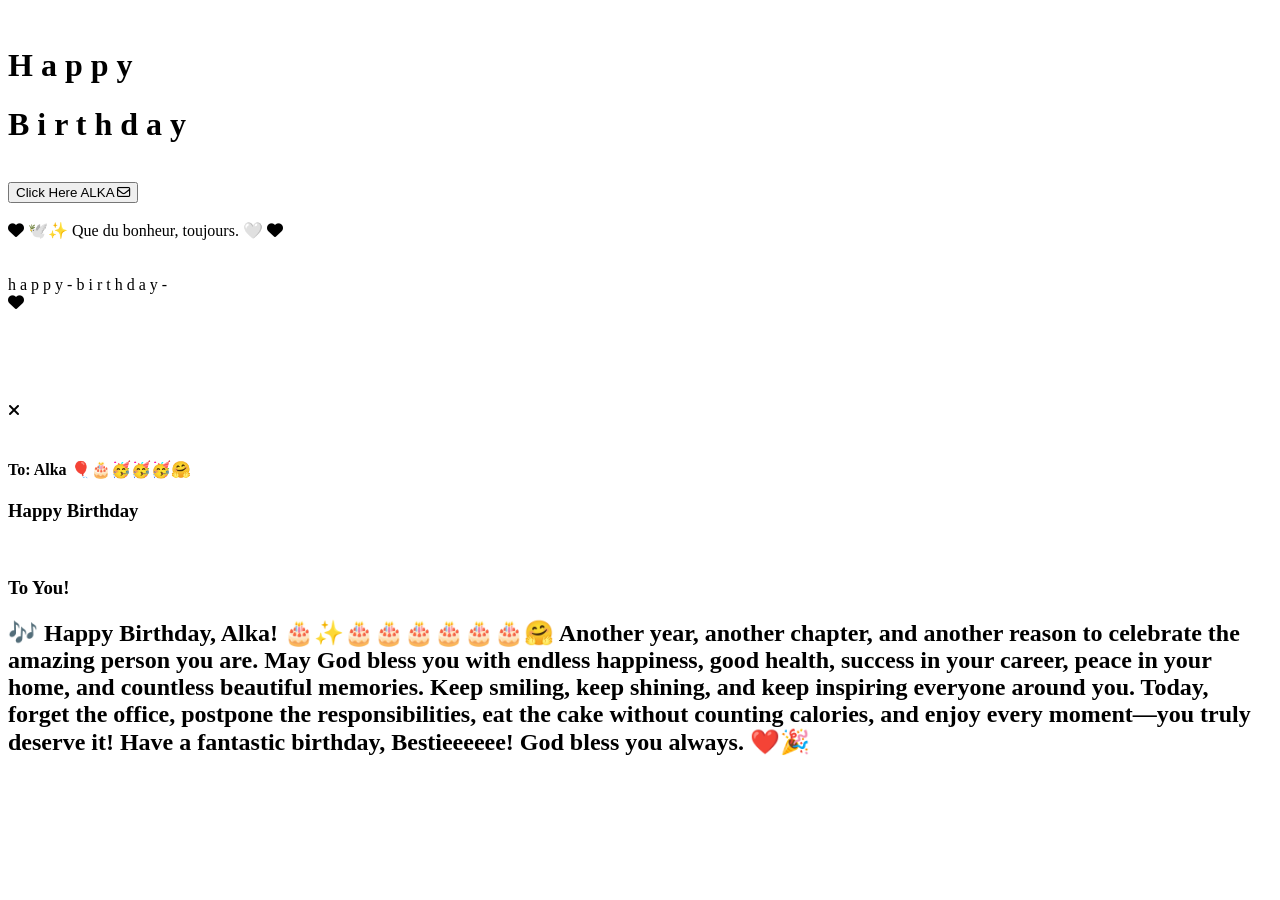
==== index.html @ fbda8dc5 "Add files via upload" ====
<!DOCTYPE html>
<html lang="en">

<head>
    <meta charset="UTF-8">
    <meta name="viewport" content="width=device-width, initial-scale=1.0">
    <meta name="title" content="Happy Birthday Website 2.0 | Aoudumber Bade">
    <meta name="github" content="https://github.com/Aoudumber-Bade">
    <title>Alka's Birthday</title>
    <link rel="stylesheet" href="style.css">
    <link rel="stylesheet" href="https://cdnjs.cloudflare.com/ajax/libs/font-awesome/6.5.1/css/all.min.css"
        integrity="sha512-DTOQO9RWCH3ppGqcWaEA1BIZOC6xxalwEsw9c2QQeAIftl+Vegovlnee1c9QX4TctnWMn13TZye+giMm8e2LwA=="
        crossorigin="anonymous" referrerpolicy="no-referrer" />
    <link
        href="https://fonts.googleapis.com/css2?family=Dancing+Script:wght@500;700&family=Poppins:wght@400;600&display=swap"
        rel="stylesheet">
    <script src="https://code.jquery.com/jquery-3.7.1.min.js"
        integrity="sha256-/JqT3SQfawRcv/BIHPThkBvs0OEvtFFmqPF/lYI/Cxo=" crossorigin="anonymous"></script>
</head>

<body>
    <div id="wrapper">
        <div class="flag__birthday">
            <img src="./images/1.png" alt="" width="350" class="flag__left">
            <img src="./images/1.png" alt="" width="350" class="flag__right">
        </div>
        <div class="content">
            <div class="left">
                <div class="title">
                    <h1 class="happy">
                        <span style="--t: 4s;">H</span>
                        <span style="--t: 4.2s;">a</span>
                        <span style="--t: 4.4s;">p</span>
                        <span style="--t: 4.6s;">p</span>
                        <span style="--t: 4.8s;">y</span>
                    </h1>
                    <h1 class="birthday">
                        <span style="--t: 5s;">B</span>
                        <span style="--t: 5.2s;">i</span>
                        <span style="--t: 5.4s;">r</span>
                        <span style="--t: 5.6s;">t</span>
                        <span style="--t: 5.8s;">h</span>
                        <span style="--t: 6s;">d</span>
                        <span style="--t: 6.2s;">a</span>
                        <span style="--t: 6.4s;">y</span>
                    </h1>
                    <div class="hat">
                        <img src="./images/hat.png" alt="" width="130">
                    </div>
                </div>
                <div class="date__of__birth">
                    <span></span>
                </div>
                <div class="btn">
                    <button id="btn__letter">
                        <div class="mail">
                            Click Here ALKA 
                            <i class="fa-regular fa-envelope"></i>
                        </div>
                    </button>

                </div>
            </div>
            <div class="right">
                <div class="box__account">
                    <div class="image">
                        <img src="./images/unnamed.png" alt="">
                    </div>
                    <div class="name">
                        <i class="fa-solid fa-heart"></i>
                        <span>🕊️✨ Que du bonheur, toujours. 🤍 </span>
                        <i class="fa-solid fa-heart"></i>
                    </div>
                    <div class="balloon_one">
                        <img width="100px" src="./images/balloon1.png" alt="">
                    </div>
                    <div class="balloon_two">
                        <img width="100px" src="./images/balloon2.png" alt="">
                    </div>
                </div>
                <div class="cricle">
                    <div class="text__cricle">
                        <span style="--i: 1;">h</span>
                        <span style="--i: 2;">a</span>
                        <span style="--i: 3;">p</span>
                        <span style="--i: 4;">p</span>
                        <span style="--i: 5;">y</span>
                        <span style="--i: 6;">-</span>
                        <span style="--i: 7;">b</span>
                        <span style="--i: 8;">i</span>
                        <span style="--i: 9;">r</span>
                        <span style="--i: 10;">t</span>
                        <span style="--i: 11;">h</span>
                        <span style="--i: 12;">d</span>
                        <span style="--i: 13;">a</span>
                        <span style="--i: 14;">y</span>
                        <span style="--i: 15;">-</span>
                    </div>
                    <i class="fa-solid fa-heart"></i>
                </div>
            </div>
        </div>
        <div class="decorate_star star1" style="--t: 15s;"></div>
        <div class="decorate_star star2" style="--t: 15.2s;"></div>
        <div class="decorate_star star3" style="--t: 15.4s;"></div>
        <div class="decorate_star star4" style="--t: 15.6s;"></div>
        <div class="decorate_star star5" style="--t: 15.8s;"></div>
        <div class="decorate_flower--one" style="--t: 15s;">
            <img width="20" src="./images/decorate_flower.png" alt="">
        </div>
        <div class="decorate_flower--two" style="--t: 15.3s;">
            <img width="20" src="./images/decorate_flower.png" alt="">
        </div>
        <div class="decorate_flower--three" style="--t: 15.6s;">
            <img width="20" src="./images/decorate_flower.png" alt="">
        </div>
        <div class="decorate_bottom">
            <img src="./images/decorate.png" alt="" width="100">
        </div>
        <div class="smiley__icon">
            <img src="./images/smiley_icon.png" alt="" width="100">
        </div>


        <div class="boxMail">
            <i class="fa-solid fa-xmark"></i>
            <div class="boxMail-container">
                <div class="card1">
                    <div class="userImg">
                        <img src="images/unnamed.png" alt="">
                    </div>
                    <h4 class="username">To: Alka 🎈🎂🥳🥳🥳🤗 <span class="underline"></span></h4>

                    <h3>Happy Birthday</h3>
                    <div class="imageCute">
                        <img src="cute1.png" alt="">
                    </div>
                </div>
                <div class="card2">
                    <div class="card2-content">
                        <h3>To You!</h3>
                        <h2>🎶 Happy Birthday, Alka! 🎂✨🎂🎂🎂🎂🎂🎂🤗
Another year, another chapter, and another reason to celebrate the amazing person you are.
May God bless you with endless happiness, good health, success in your career, peace in your home, 
and countless beautiful memories. Keep smiling, keep shining, and keep inspiring everyone around you.
Today, forget the office, postpone the responsibilities, eat the cake without counting calories, and 
enjoy every moment—you truly deserve it! Have a fantastic birthday, Bestieeeeee! God bless you always. ❤️🎉

                        </h2>

                        <div class="imageCute2">
                            <img src="cute2.png" alt="">
                        </div>
                    </div>
                </div>
            </div>
        </div>
    </div>
    
    <audio id="bgMusic" loop>
        <source src="music/background.mp3" type="audio/mpeg">
    </audio>

    <script>
    const bgMusic = document.getElementById("bgMusic");
    bgMusic.volume = 0.35;

    bgMusic.play().catch(() => {
        document.addEventListener("click", () => {
            bgMusic.play();
        }, { once: true });
    });
    </script>

</body>
</html>
</body>
<script>
    let datetxt = "🐣👼🏻5th May🧸🎀";
    let datatxtletter = "My love. You are a very special girl. I always silently thank you for coming into my life. Today, I wish you all the best, lots of health, and lots of joy. I always hope we will celebrate many more birthdays like this together. Happy birthday to you.💕";
    let titleLetter = "To you";
    let charArrDate = datetxt.split('');
    let charArrDateLetter = datatxtletter.split('');
    let charArrTitle = titleLetter.split('');
    let currentIndex = 0;
    let currentIndexLetter = 0;
    let currentIndexTitle = 0;
    let date__of__birth = document.querySelector(".date__of__birth span");
    let text__letter = document.querySelector(".text__letter p");
    setTimeout(function () {
        timeDatetxt = setInterval(function () {
            if (currentIndex < charArrDate.length) {
                date__of__birth.textContent += charArrDate[currentIndex];
                currentIndex++;
            }
            else {
                let i = document.createElement("i");
                i.className = "fa-solid fa-star"
                document.querySelector(".date__of__birth").prepend(i)
                document.querySelector(".date__of__birth").appendChild(i.cloneNode(true))
                clearInterval(timeDatetxt)
            }
        }, 100)
    }, 12000)

    var intervalContent;
    var intervalTitle;
    $("#btn__letter").on("click", function () {
        $(".box__letter").slideDown()
        setTimeout(function () {
            $(".letter__border").slideDown();
        }, 1000)
        setTimeout(function () {
            intervalTitle = setInterval(function () {
                if (currentIndexTitle < charArrTitle.length) {
                    document.querySelector(".title__letter").textContent += charArrTitle[currentIndexTitle];
                    let i = document.createElement("i");
                    i.className = "fa-solid fa-heart"
                    document.querySelector(".title__letter").appendChild(i)
                    currentIndexTitle++;
                }
                else {
                    clearInterval(intervalTitle)
                }
            }, 100)
        }, 2000)
        setTimeout(function () {
            document.querySelector("#heart__letter").classList.add("animationOp");
            document.querySelector(".love__img").classList.add("animationOp");
            document.querySelector("#mewmew").classList.add("animationOp");
        }, 2800)
        setTimeout(function () {
            document.querySelectorAll(".heart").forEach((item) => {
                item.classList.add("animation")
            })
        }, 3500)
        setTimeout(function () {
            intervalContent = setInterval(function () {
                if (currentIndexLetter < charArrDateLetter.length) {
                    text__letter.textContent += charArrDateLetter[currentIndexLetter];
                    currentIndexLetter++;
                }
                else {
                    clearInterval(intervalContent)
                }
            }, 50)
        }, 6000)
    })
    $(".close").on("click", function () {
        clearInterval(intervalContent)
        document.querySelector(".title__letter").textContent = "";
        text__letter.textContent = "";
        currentIndexLetter = 0
        currentIndexTitle = 0
        document.querySelector("#heart__letter").classList.remove("animationOp");
        document.querySelector(".love__img").classList.remove("animationOp");
        document.querySelector("#mewmew").classList.remove("animationOp");
        document.querySelectorAll(".heart").forEach((item) => {
            item.classList.remove("animation")
        })
        $(".box__letter").slideUp();
        $(".letter__border").slideUp();
    })



    let mailBox = document.querySelector('.mail')
    let boxmail = document.querySelector('.boxMail')
    var close = document.querySelector('.fa-xmark')
    mailBox.onclick = function () {
        mailBox.classList.toggle('active')
        boxmail.classList.add('active')
    }

    close.addEventListener('click', function () {
        boxmail.classList.remove('active')
    })
</script>

</html>
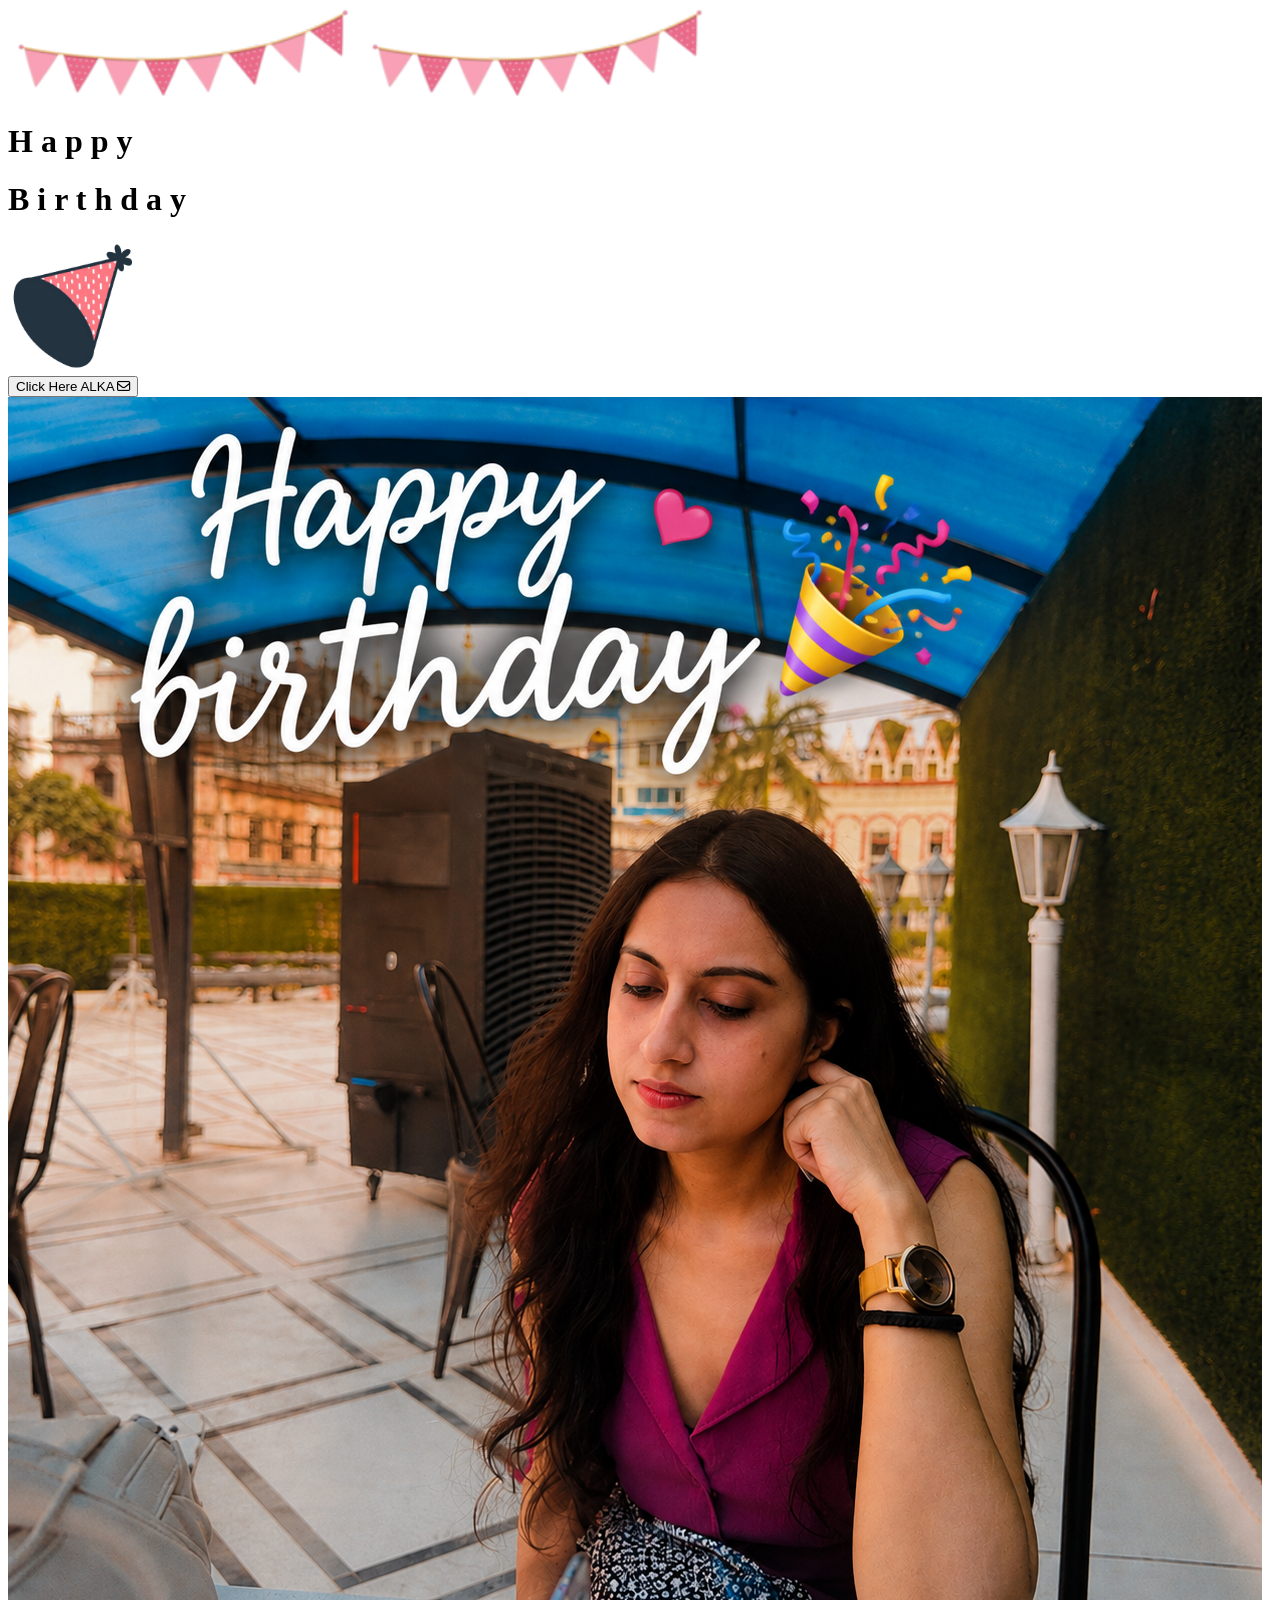
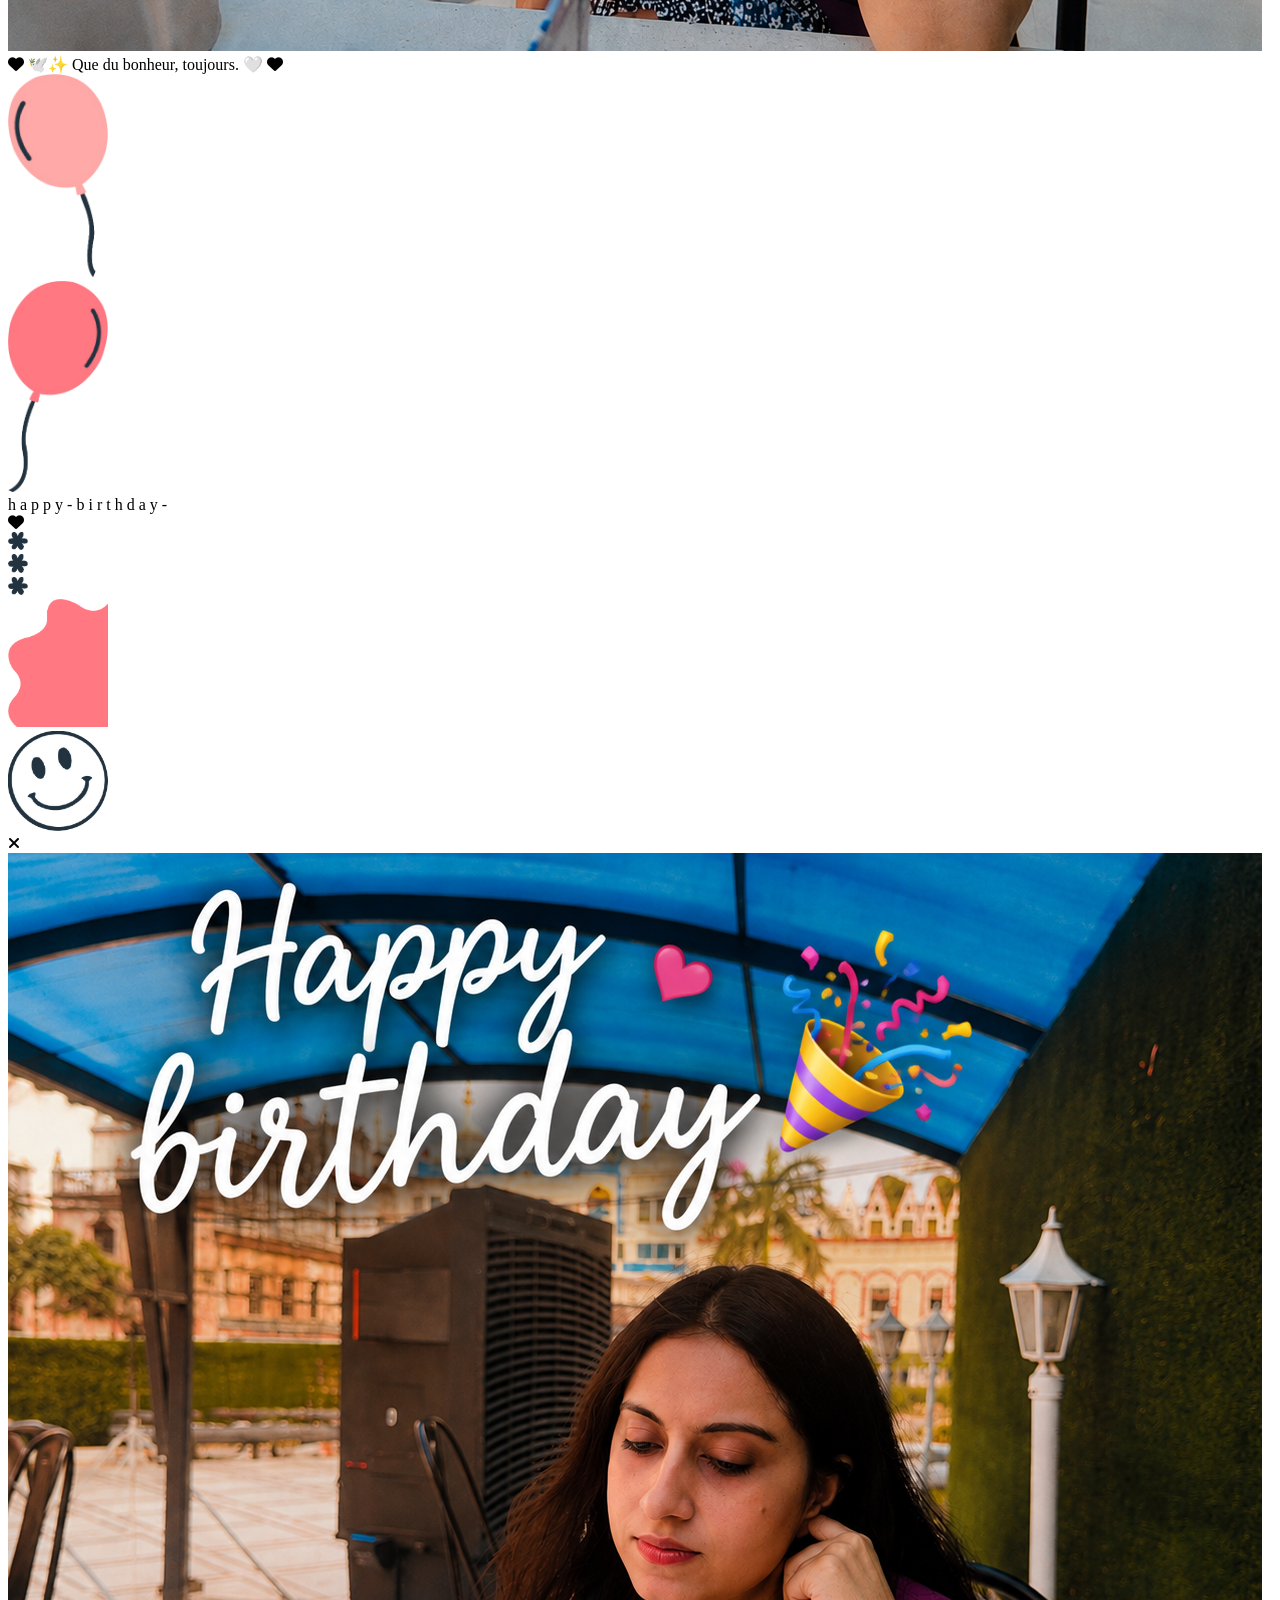
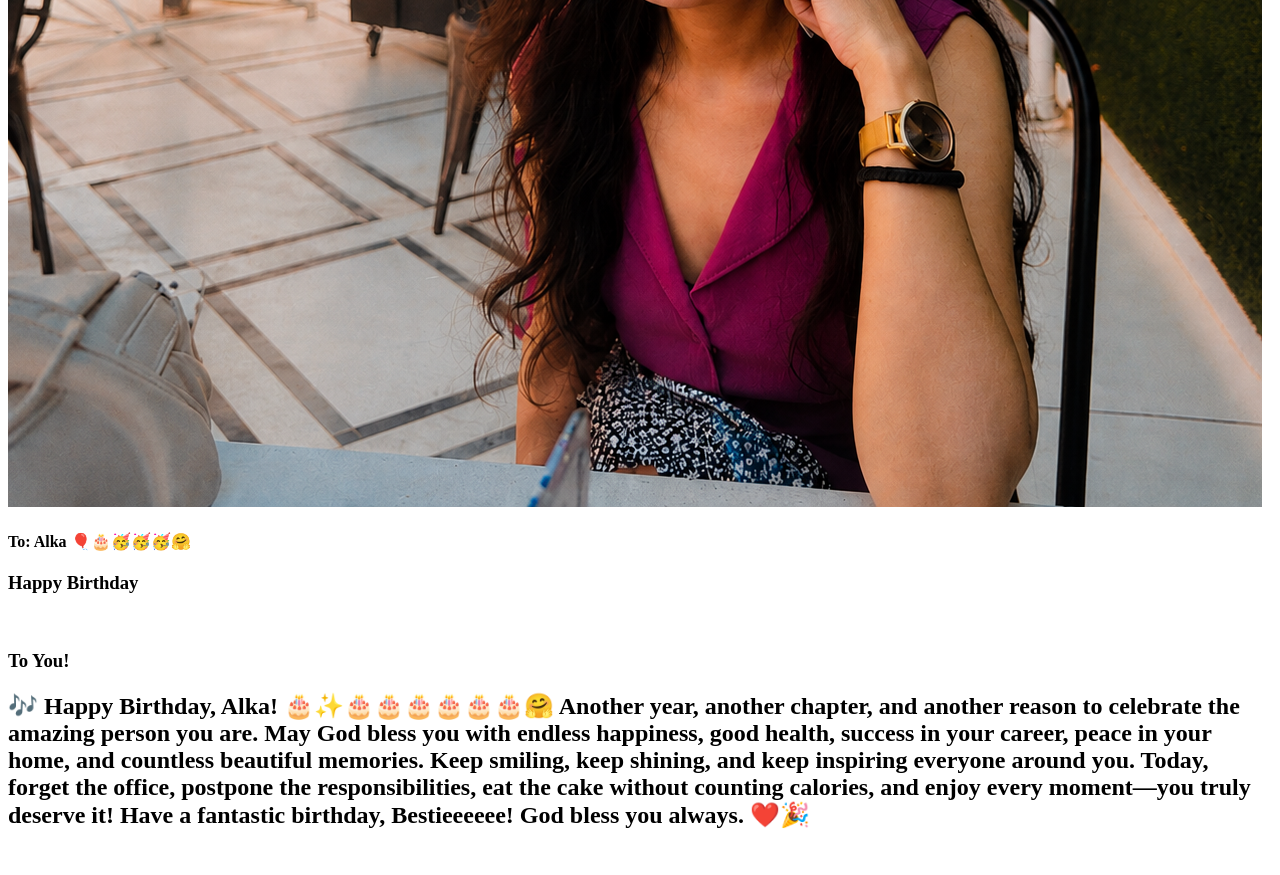
==== commit f0eef0f9: "Update index.html" ====
--- a/index.html
+++ b/index.html
@@ -176,7 +176,7 @@
 </html>
 </body>
 <script>
-    let datetxt = "🐣👼🏻5th May🧸🎀";
+    let datetxt = "🐣👼🏻5th August🧸🎀";
     let datatxtletter = "My love. You are a very special girl. I always silently thank you for coming into my life. Today, I wish you all the best, lots of health, and lots of joy. I always hope we will celebrate many more birthdays like this together. Happy birthday to you.💕";
     let titleLetter = "To you";
     let charArrDate = datetxt.split('');
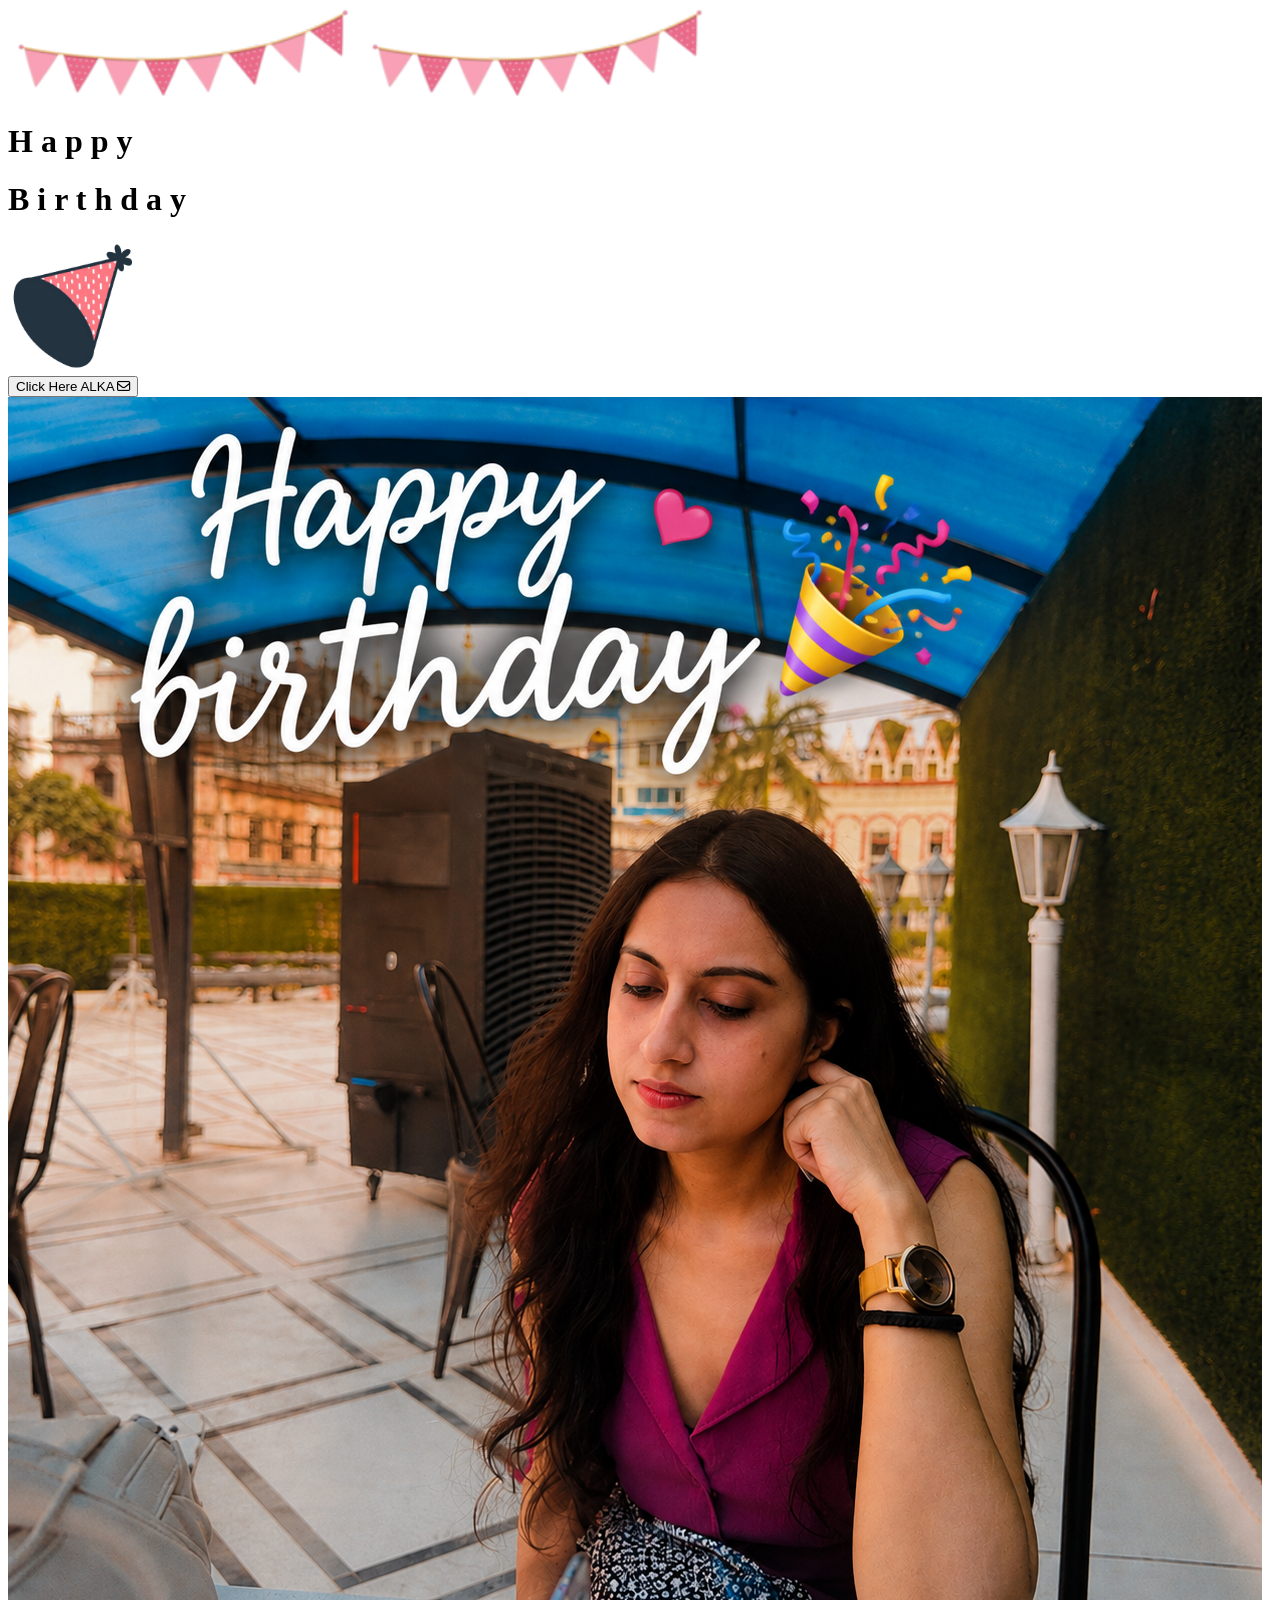
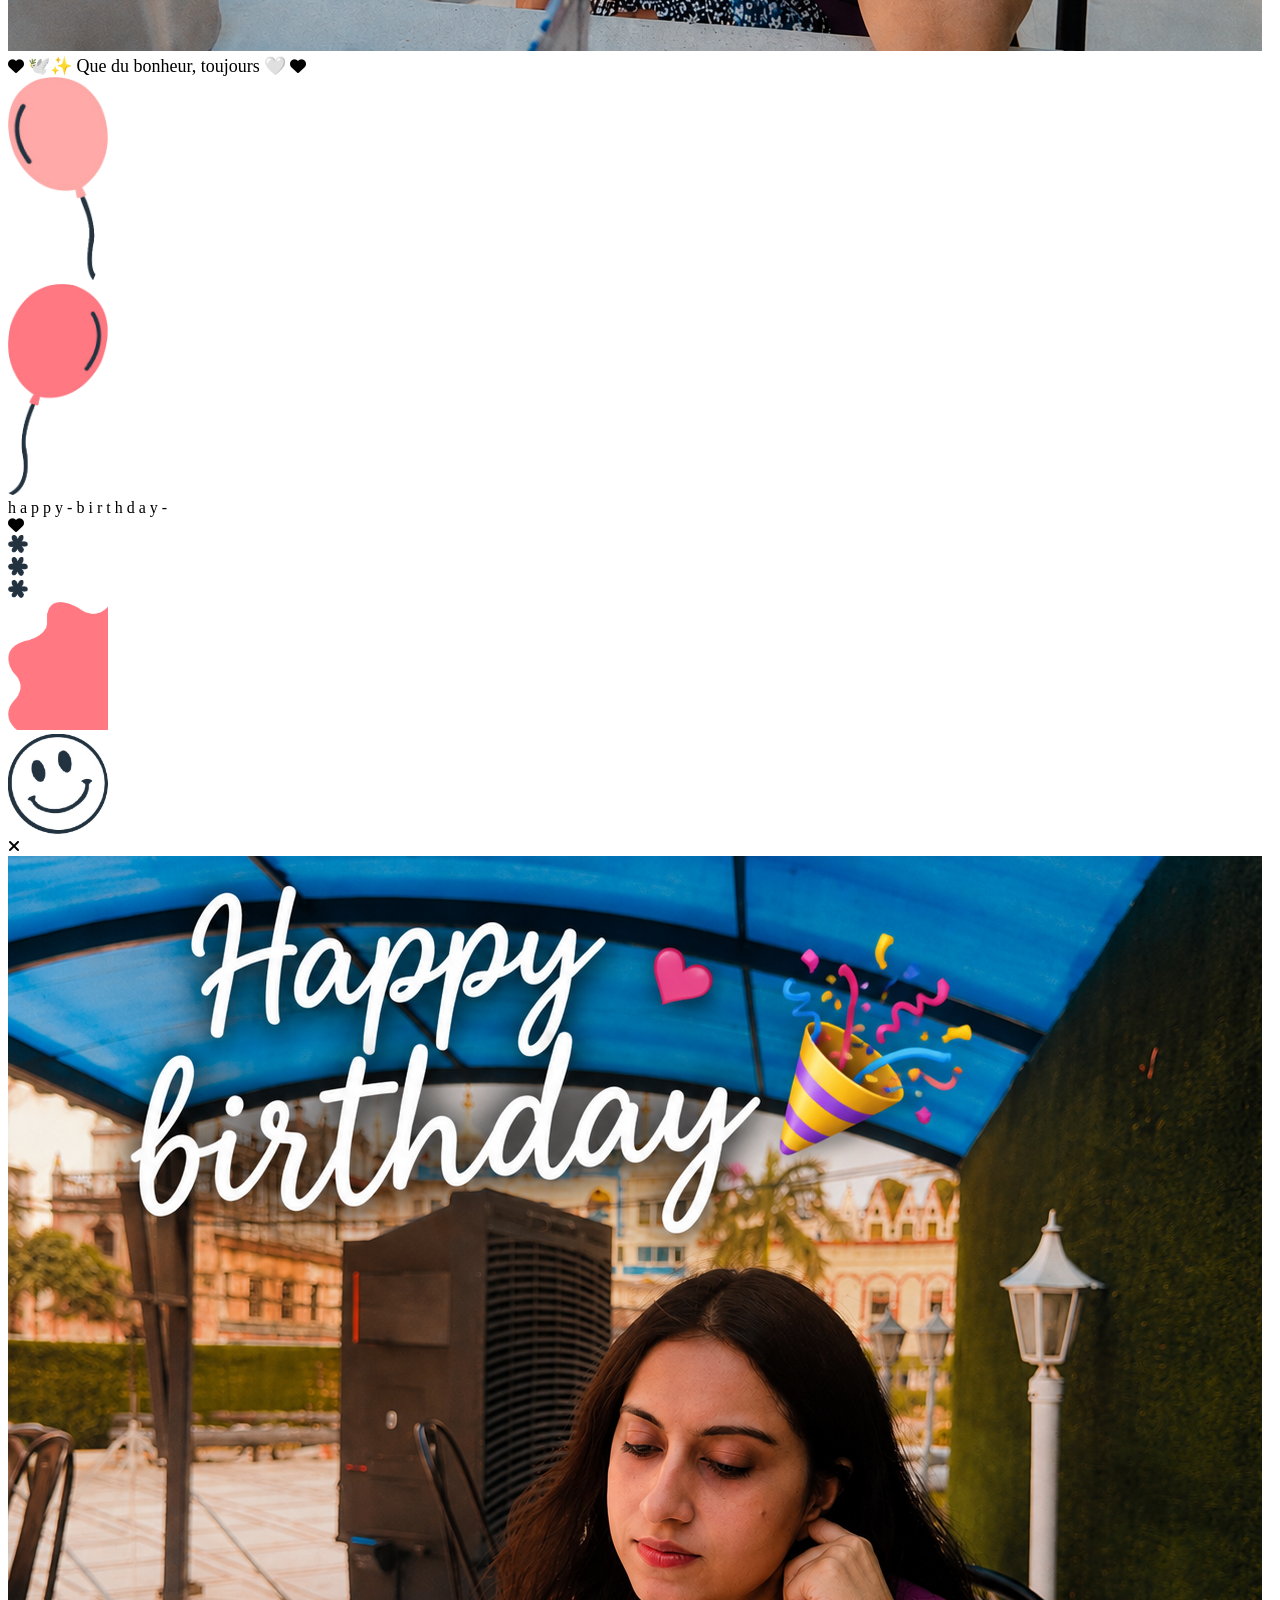
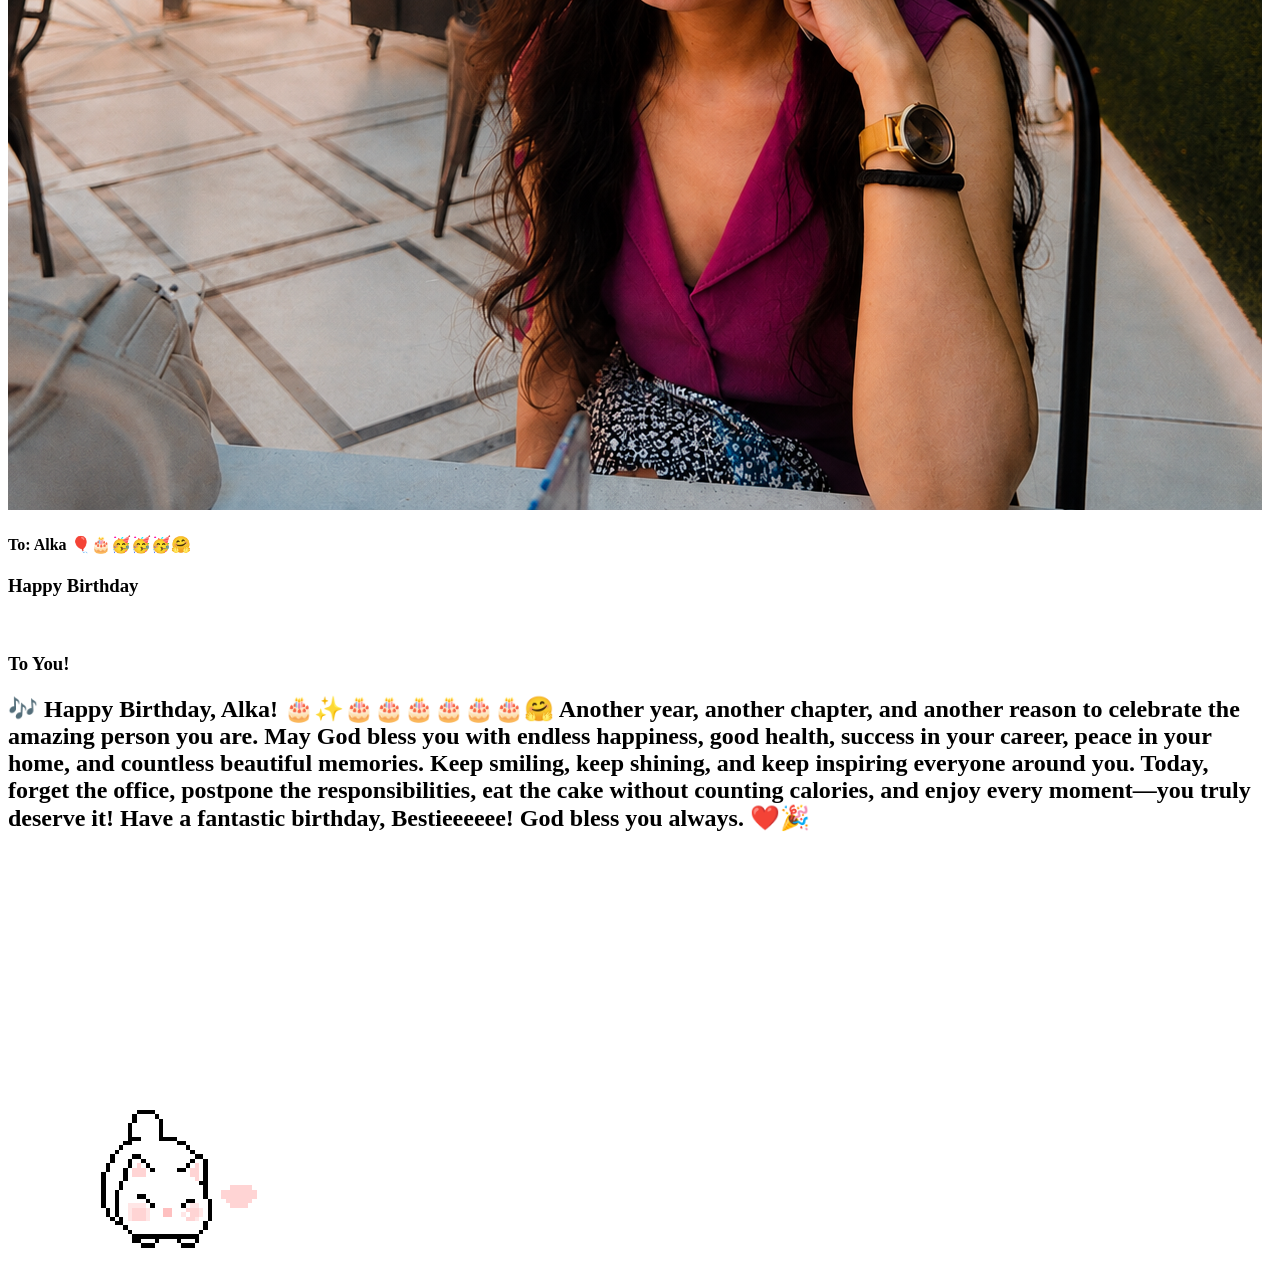
==== commit f839310d: "Update index.html" ====
--- a/index.html
+++ b/index.html
@@ -68,7 +68,7 @@
                     </div>
                     <div class="name">
                         <i class="fa-solid fa-heart"></i>
-                        <span>🕊️✨ Que du bonheur, toujours. 🤍 </span>
+                        <span style="font-size: 18px;">🕊️✨ Que du bonheur, toujours 🤍</span>
                         <i class="fa-solid fa-heart"></i>
                     </div>
                     <div class="balloon_one">
@@ -171,13 +171,13 @@
         }, { once: true });
     });
     </script>
-
+<img src="./images/mewmew.gif" class="bottom-cat" alt="Cute Cat">
 </body>
 </html>
 </body>
 <script>
-    let datetxt = "🐣👼🏻5th August🧸🎀";
-    let datatxtletter = "My love. You are a very special girl. I always silently thank you for coming into my life. Today, I wish you all the best, lots of health, and lots of joy. I always hope we will celebrate many more birthdays like this together. Happy birthday to you.💕";
+    let datetxt = "👼🏻5th August🧸🎀";
+    let datatxtletter = "";
     let titleLetter = "To you";
     let charArrDate = datetxt.split('');
     let charArrDateLetter = datatxtletter.split('');
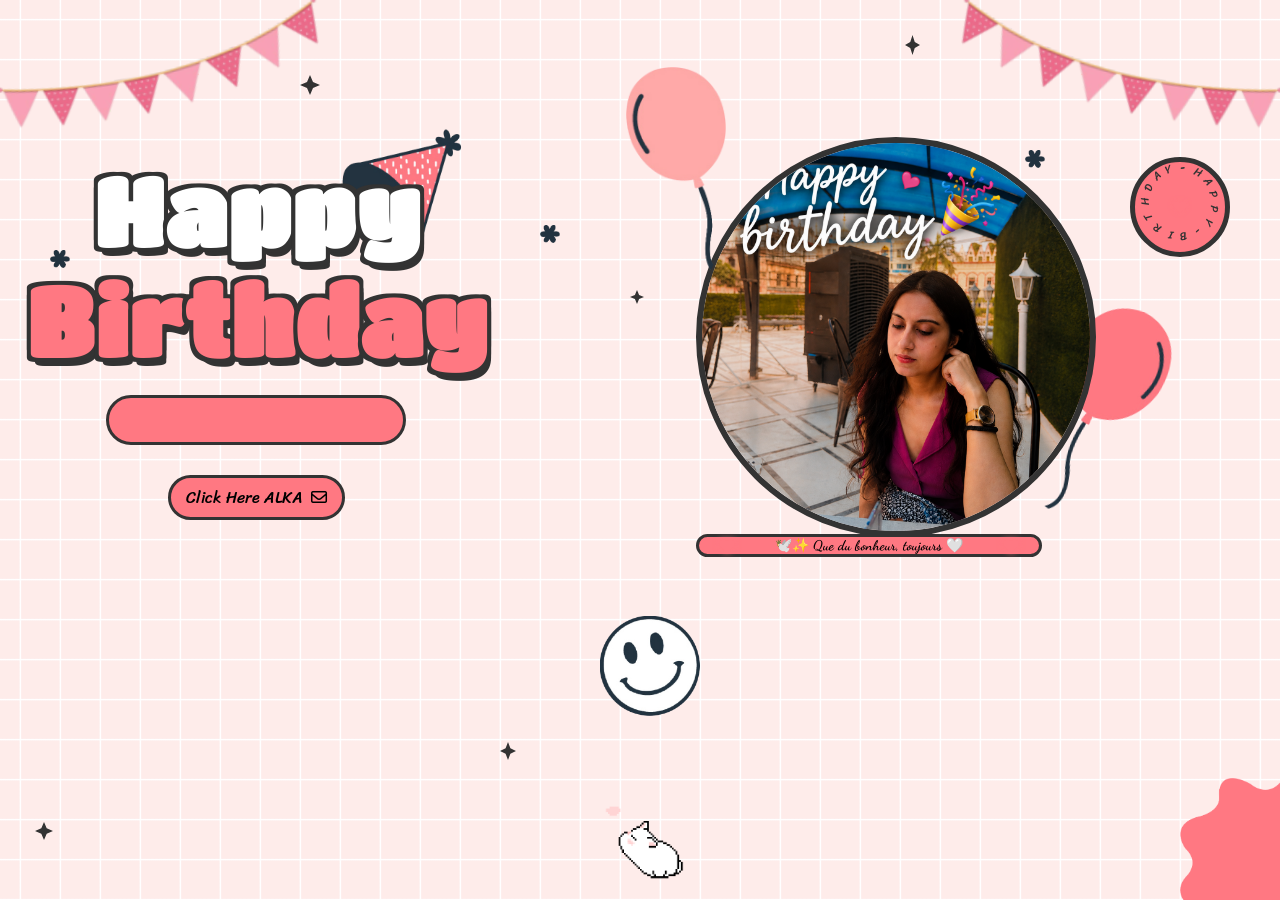
==== commit 0750055e: "Update index.html" ====
--- a/index.html
+++ b/index.html
@@ -68,7 +68,7 @@
                     </div>
                     <div class="name">
                         <i class="fa-solid fa-heart"></i>
-                        <span style="font-size: 18px;">🕊️✨ Que du bonheur, toujours 🤍</span>
+                        <span style="font-size: 14px;">🕊️✨ Que du bonheur, toujours 🤍</span>
                         <i class="fa-solid fa-heart"></i>
                     </div>
                     <div class="balloon_one">
--- a/style.css
+++ b/style.css
@@ -0,0 +1,1035 @@
+@import url('https://fonts.googleapis.com/css2?family=Coiny&family=Titan+One&display=swap');
+@import url('https://fonts.googleapis.com/css2?family=Nerko+One&family=Sriracha&display=swap');
+@import url('https://fonts.googleapis.com/css2?family=Dancing+Script:wght@700&display=swap');
+*{
+    padding: 0;
+    margin: 0;
+    box-sizing: border-box;
+}
+:root{
+    --color-pink: #feecea;
+    --color-white: #fff;
+    --color-black: #333;
+    --color-text-pink: #FF7882;
+    --color-heart: #FF7882;
+    --color-bg-letter: #fff8e4;
+    --color-border: #DACCBF;
+}
+html{
+    height: 100%;
+}
+body {
+    position: relative;
+    font-size: 16px;
+    margin: 0;
+    padding: 0;
+    height: 100%;
+    background-image:linear-gradient(var(--color-pink), var(--color-pink));
+}
+#wrapper{
+    position: relative;
+    background-color: transparent;
+    background-image: linear-gradient(0deg, transparent 24%, rgba(255, 255, 255, 1) 25%, rgba(255, 255, 255, 1) 26%, transparent 27%, transparent 74%, rgba(255, 255, 255, 1) 75%, rgba(255, 255, 255, 1) 76%, transparent 77%, transparent), linear-gradient(90deg, transparent 24%, rgba(255, 255, 255, 1) 25%, rgba(255, 255, 255,1) 26%, transparent 27%, transparent 74%, rgba(255, 255, 255, 1) 75%, rgba(255, 255, 255, 1) 76%, transparent 77%, transparent);
+    height:100%;
+    background-size:80px 80px;
+    overflow: hidden;
+    z-index: 1;
+}
+.flag__birthday{
+    display: flex;
+    justify-content: space-between;
+    transform: translateY(-200px);
+    animation: translateYFlag 1.5s 2s forwards;
+}
+@keyframes translateYFlag{
+    to{
+        transform: translateY(-10px);
+    }
+}
+.flag__birthday .flag__left{
+    transform: rotate(-10deg) translate(-20px,30px);
+}
+.flag__birthday .flag__right{
+    transform: rotate(10deg) translate(20px,30px) scaleX(-1);
+}
+.content{
+    width: 100%;
+    position: relative;
+    display: flex;
+    padding-top: 3rem;
+}
+.content .left, .content .right{
+    position: relative;
+    display: flex;
+    flex-direction: column;
+    justify-content: center;
+    align-items: center;
+}
+.content .left{
+    width: 40%;
+}
+.content .right{
+    width: 60%;
+}
+.left .btn{
+    transform: scale(0);
+    animation: scaleCricle 2s 16s forwards ease-in-out;
+}
+#btn__letter{
+    position: relative;
+    margin-top: 30px;
+    background-color: var(--color-text-pink);
+    outline: none;
+    padding: 5px 15px;
+    font-size: 1rem;
+    border-radius: 50px;
+    border: 3px solid var(--color-black);
+    font-family: "Sriracha", cursive;
+    display: flex;
+    align-items: center;
+    justify-content: center;
+    cursor: pointer;
+    z-index: 2;
+    transform: scale(1);
+    transition: all .5s ease-in-out;
+}
+#btn__letter:active{
+    transform: scale(0.7);
+}
+#btn__letter i{
+    margin-left: 5px;
+}
+#btn__letter:hover{
+    border-color: var(--color-heart);
+    background-color: var(--color-heart);
+    color: #fff;
+    box-shadow: rgba(0, 0, 0, 0.24) 0px 3px 8px;
+}
+
+#btn__letter:hover i{
+    animation: rotateHeart 1s infinite linear;
+}
+@keyframes rotateHeart{
+    0%,50%, 100%{
+        transform: rotate(0deg);
+    }
+    25%{
+        transform: rotate(12deg);
+    }
+    75%{
+        transform: rotate(-12deg);
+    }
+}
+.title{
+    position: relative;
+    width: 100%;
+    display: flex;
+    justify-content: center;
+    font-family: "Titan One", sans-serif;
+    font-size: 3rem;
+    flex-direction: column;
+    perspective: 1000px;
+}
+.title .happy, .title .birthday{
+    position: relative;
+    text-shadow: 4px 4px var(--color-black), 
+                -4px 4px var(--color-black), 
+                4px -4px var(--color-black), 
+                -4px -4px var(--color-black), 
+                4px 8px 0 var(--color-black);
+    font-weight: bold;
+    display: flex;
+    justify-content: center;
+}
+.title .happy{
+    color: var(--color-white);
+}
+.title .happy span, .title .birthday span{
+    transform: translateY(50px);
+    opacity: 0;
+    visibility: hidden;
+    animation: txtTranslateY .5s var(--t) forwards;
+}
+@keyframes txtTranslateY{
+    100%{
+        transform: translateY(0);
+        opacity: 1;
+        visibility: visible;
+    }
+}
+.title .birthday{
+    color: var(--color-text-pink);
+}
+
+.title .hat{
+    position: absolute;
+    right: 45px;
+    top: -350px;
+    transform: rotate(-40deg);
+    z-index: -1;
+    animation: topHat 4s 7s forwards ease;
+}
+@keyframes topHat{
+    20%, 30%{
+        top: -30px;
+        transform-origin: left;
+        transform: rotate(-40deg);
+    }
+    35%, 100%{
+        top: -30px;
+        transform: rotate(0deg);
+    }
+}
+.date__of__birth, .name{
+    display: flex;
+    justify-content:space-around;
+    align-items: center;
+    background-color: var(--color-text-pink);
+    border-radius: 50px;
+    margin-top: 20px;
+    font-family: "Sriracha", cursive;
+    
+}
+.date__of__birth{
+    border: 3px solid var(--color-black);
+    position: relative;
+    transform: translateY(-100px);
+    z-index: -1;
+    opacity: 0;
+    visibility: hidden;
+    width: 0px;
+    animation: dateOfBirth 5s 9s forwards;
+}
+@keyframes dateOfBirth{
+    20%,40%{
+        width: 0px;
+        height: 0;
+        transform: translateY(0px);
+        opacity: 1;
+        visibility: visible;
+    }
+    45%{
+        transform: translateY(0px);
+        opacity: 1;
+        visibility: visible;
+        width: 300px;
+        height: 0px;
+    }
+    50%,100%{
+        transform: translateY(0px);
+        opacity: 1;
+        visibility: visible;
+        width: 300px;
+        height: 50px;
+    }
+}
+.name{
+    position: absolute;
+    padding: 0px 20px;
+    bottom: -20px;
+    border: 3px solid var(--color-black);
+    font-family: 'Dancing Script', cursive;
+}
+.date__of__birth span, .name span{
+    font-weight: bold;
+    margin: 0px 40px;
+}
+.date__of__birth span{
+    font-size: 1.2rem;
+}
+.name span{
+    font-size: 1.7rem;
+}
+.right .box__account{
+    position: relative;
+    transform: translateY(700px);
+    animation: topBoxImage 8s 7s forwards ease-in;
+}
+@keyframes topBoxImage{
+    to{
+        transform: translateY(0);
+    }
+}
+.content .right .image{
+    position: relative;
+    width: 400px;
+    height: 400px;
+    border-radius: 50%;
+    overflow: hidden;
+    display: flex;
+    align-items: center;
+    border: 6px solid var(--color-black);
+}
+.content .right .image img{
+    width: 100%;
+    object-fit: cover;
+
+}
+.cricle{
+    position: absolute;
+    top: 20px;
+    right: 50px;
+    display: flex;
+    justify-content: center;
+    align-items: center;
+    transform: scale(0);
+    animation: scaleCricle 3s 15s forwards ease-in-out;
+}
+@keyframes scaleCricle {
+    0%{
+        transform: scale(0);
+    }
+    10%{
+        transform: scale(1.3);
+    }
+    20%{
+        transform: scale(0.7);
+    }
+    30%,100%{
+        transform: scale(1);
+    }
+
+}
+.text__cricle{
+    width: 100px;
+    height: 100px;
+    background-color: var(--color-text-pink);
+    border-radius: 50%;
+    border: 5px solid var(--color-black);
+    display: flex;
+    justify-content: center;
+    align-items: center;
+    animation: rotateCricle 5s linear infinite;
+}
+@keyframes rotateCricle{
+    to{
+        transform: rotate(360deg);
+    }
+}
+.text__cricle span{
+    top: 0%;
+    left: 50%;
+    position: absolute;
+    color: var(--color-black);
+    transform: rotate(calc(var(--i) * 24deg));
+    transform-origin: 0 45px;
+    font-family: "Sriracha", cursive;
+    text-transform: uppercase;
+    font-size: 0.7rem;
+}
+.fa-heart{
+    color: var(--color-heart);
+    filter: drop-shadow(0 0 3px var(--color-heart));
+    animation: scaleHeart 1s infinite linear;
+}
+.cricle .fa-heart{
+    position: absolute;
+    transform: scale(0.85);
+}
+@keyframes scaleHeart{
+    50%{
+        transform: scale(1.2);
+    }
+}
+.right .balloon_one{
+    position: absolute;
+    top: -70px;
+    left: -70px;
+    animation: balloon1 2s infinite linear;
+}
+@keyframes balloon1{
+    0%, 50%,100%{
+        transform-origin: bottom right;
+        transform: rotate(0deg);
+    }
+    25%{
+        transform-origin: bottom right;
+        transform: rotate(3deg);
+    }
+    75%{
+        transform-origin: bottom right;
+        transform: rotate(-3deg);
+    }
+}
+.right .balloon_two{
+    position: absolute;
+    top: 170px;
+    right: -65px;
+    z-index: -1;
+    transform: rotate(10deg);
+    animation: balloon2 2s infinite linear;
+}
+@keyframes balloon2 {
+    0%,50%,100%{
+        transform-origin: bottom left;
+        transform: rotate(10deg);
+    }
+    25%{
+        transform-origin: bottom left;
+        transform: rotate(7deg);
+    }
+    75%{
+        transform-origin: bottom left;
+        transform: rotate(13deg);
+    }
+}
+
+.decorate_star{
+    position: absolute;
+    transform: scale(0);
+    background-color: var(--color-black);
+    clip-path: polygon(0 50%, 35% 35%, 50% 0, 65% 35%, 100% 50%, 65% 65%, 50% 100%, 35% 65%);
+    animation: scaleCricle 3s var(--t) forwards, 
+            scaleStar 2s 16s infinite ease-in-out;
+}
+.decorate_star.star1{
+    width: 20px;
+    height: 20px;
+    top: 75px;
+    left: 300px;
+}
+.decorate_star.star2{
+    width: 15px;
+    height: 20px;
+    top: 35px;
+    right: 360px;
+}
+.decorate_star.star3{
+    width: 14px;
+    height: 14px;
+    top: 290px;
+    left: 630px;
+}
+.decorate_star.star4{
+    width: 18px;
+    height: 18px;
+    bottom: 60px;
+    left: 35px;
+}
+.decorate_star.star5{
+    width: 16px;
+    height: 18px;
+    bottom: 140px;
+    left: 500px;
+}
+@keyframes scaleStar {
+    25%{
+        transform: scale(0.8);
+    }
+    50%{
+        transform: scale(1.1);
+    }
+}
+.decorate_bottom{
+    position: absolute;
+    right: 0;
+    bottom: -10px;
+}
+.decorate_flower--one{
+    position: absolute;
+    top: 250px;
+    left: 50px;
+    transform: scale(0);
+    animation: scaleCricle 3s var(--t) forwards ease-in-out;
+}
+.decorate_flower--two{
+    position: absolute;
+    top: 225px;
+    left: 540px;
+    transform: scale(0);
+    animation: scaleCricle 3s var(--t) forwards ease-in-out;
+}
+.decorate_flower--three{
+    position: absolute;
+    top: 150px;
+    right: 235px;
+    transform: scale(0);
+    animation: scaleCricle 3s var(--t) forwards ease-in-out;
+}
+.smiley__icon{
+    position: absolute;
+    bottom: 180px;
+    left: 600px;
+    transform: scale(0);
+    animation: scaleCricle 3s 15s forwards ease-in-out;
+}
+
+
+.box__letter{
+    position: fixed;
+    top: 0;
+    left: 0;
+    background-color: rgba(0,0,0,.5);
+    width: 100%;
+    height: 100%;
+    z-index: 10;
+    display: none;
+}
+.box__letter .letter__border{
+    position: absolute;
+    width: 55vw;
+    height: 450px;
+    background-color: var(--color-white);
+    border-radius: 27px;
+    padding: 17px;
+    box-shadow: rgba(0, 0, 0, 0.24) 0px 3px 8px;
+    top: 50%;
+    left: 50%;
+    transform: translate(-50%,-50%);
+    display: none;
+}
+.letter__border .close{
+    position: absolute;
+    right: -10px;
+    top: -10px;
+    width: 30px;
+    height: 30px;
+    background-color: var(--color-white);
+    border-radius: 50%;
+    display: flex;
+    justify-content: center;
+    align-items: center;
+    box-shadow: rgba(99, 99, 99, 0.2) 0px 2px 8px 0px;
+    cursor: pointer;
+}
+.letter__border .letter{
+    width: 100%;
+    height: 100%;
+    background-color: var(--color-bg-letter);
+    border-radius: 10px;
+    padding-top: 15px;
+}
+.letter__border .letter .title__letter{
+    text-align: center;
+    font-family: 'Dancing Script', cursive;
+    font-weight: bold;
+    font-size: 2.4rem;
+}
+.title__letter .fa-solid{
+    margin-left: 5px;
+    font-size: 1.3rem;
+}
+.letter__border .letter .content__letter{
+    position: relative;
+    width: 100%;
+    height: 100%;
+    display: flex;
+    padding-top: 1.5rem;
+    padding-bottom: 70px;
+}
+.letter__border .letter .content__letter .left{
+    position: relative;
+    width: 50%;
+    height: 100%;
+    padding: 1.7rem;
+    border-right: 3px solid var(--color-border);
+}
+.content__letter .left #heart__letter{
+    opacity: 0;
+    width: 100%;
+}
+#heart__letter.animationOp{
+    animation: opacityHeart 1s 1s forwards;
+}
+@keyframes opacityHeart{
+    to{
+        opacity: 1;
+    }
+}
+.content__letter .left .heart{
+    position: absolute;
+    opacity: 0;
+}
+.content__letter .left .heart.animation{
+    animation: scaleHeartLetter 1s var(--t) infinite ease-in-out;
+}
+@keyframes scaleHeartLetter{
+    0%{
+        opacity: 1;
+        transform: scale(0);
+    }
+    10%{
+        opacity: 1;
+        transform: scale(1.3);
+    }
+    20%{
+        opacity: 1;
+        transform: scale(0.7);
+    }
+    30%,100%{
+        opacity: 1;
+        transform: scale(1);
+    }
+    
+}
+.content__letter .left .heart_1{
+    top: 90px;
+    left: 30px;
+}
+.content__letter .left .heart_2{
+    top: 20px;
+    right: 70px;
+}
+.content__letter .left .heart_3{
+    bottom: 50px;
+    left: 145px;
+}
+.content__letter .left .heart_4{
+    top: 140px;
+    right: 35px;
+}
+.content__letter .right{
+    position: relative;
+    width: 50%;
+}
+.content__letter .right .love__img{
+    opacity: 0;
+    position: absolute;
+    right: 20px;
+    top: -100px;
+}
+.love__img.animationOp{
+    animation: opacityHeart 1s 1s forwards;
+}
+.content__letter .right .text__letter{
+    margin-top: 60px;
+    padding: 20px 15px 10px 15px;
+    font-family: 'Dancing Script', cursive;
+    font-size: 1.3rem;
+}
+.content__letter .right #mewmew{
+    position: absolute;
+    bottom: 0;
+    right: 0;
+    opacity: 0;
+}
+#mewmew.animationOp{
+    animation: opacityHeart 1s 1s forwards;
+}
+
+
+#copy {
+    position: fixed;
+    bottom: 12px;
+    left: 50%;
+    transform: translateX(-50%);
+    font-size: 1rem;
+}
+
+#copy a {
+    text-decoration: none;
+    color: #191919d7;
+}
+
+#copy p {
+    color: #4275ff;
+    text-align: center;
+    font-weight: 700;
+    cursor: pointer;
+}
+
+
+
+@media screen and (max-width: 658px)   {
+
+    .flag__birthday .flag__left {
+        transform: rotate(-10deg) translate(-119px,3px);
+    }
+
+    .flag__birthday .flag__right {
+        transform: rotate(10deg) translate(-106px,39px) scaleX(-1);
+    }
+
+    .content {
+        width: 100%;
+        position: relative;
+        display: flex;
+        flex-direction: column;
+        justify-content: center;
+        gap: 25px;
+        align-items: center;
+        padding-top: 2rem;
+    }
+
+    .title {
+        position: relative;
+        width: 100%;
+        display: flex;
+        justify-content: center;
+        font-family: "Titan One", sans-serif;
+        font-size: 1.5rem;
+        letter-spacing: 8px;
+        flex-direction: column;
+        perspective: 1000px;
+    }
+
+    #btn__letter {
+        position: relative;
+        margin-top: 17px;
+        width: 209px;
+        background-color: var(--color-text-pink);
+        outline: none;
+        padding: 6px 4px;
+        font-size: 1rem;
+        border-radius: 50px;
+        border: 3px solid var(--color-black);
+        font-family: "Sriracha", cursive;
+        display: flex;
+        align-items: center;
+        justify-content: center;
+        cursor: pointer;
+        z-index: 2;
+        /* transform: scale(1); */
+        transition: all .5s ease-in-out;
+    }
+
+    .cricle {
+        position: absolute;
+        top: 10px;
+        right: -54px;
+        display: flex;
+        justify-content: center;
+        align-items: center;
+        transform: scale(0);
+        animation: scaleCricle 3s 15s forwards ease-in-out;
+    }
+
+    .title .hat {
+        position: absolute;
+        right: -98px;
+        top: -51px !important;
+        transform: rotate(-40deg);
+        z-index: -1;
+        animation: topHat 4s 7s forwards ease;
+    }
+
+    .box__letter .letter__border {
+        position: absolute;
+        width: 90vw;
+        height: 315px;
+        background-color: var(--color-white);
+        border-radius: 27px;
+        padding: 17px;
+        box-shadow: rgba(0, 0, 0, 0.24) 0px 3px 8px;
+        top: 50%;
+        left: 50%;
+        transform: translate(-50%,-50%);
+        display: none;
+    }
+
+    .letter__border .letter {
+        width: 100%;
+        height: 100%;
+        background-color: var(--color-bg-letter);
+        border-radius: 10px;
+        padding-top: 15px;
+    }
+
+    .letter__border .letter .title__letter {
+        text-align: center;
+        font-family: 'Dancing Script', cursive;
+        font-weight: bold;
+        font-size: 1.4rem;
+    }
+
+    .letter__border .letter .content__letter {
+        position: relative;
+        width: 100%;
+        height: 100%;
+        display: flex;
+        padding-top: .7rem;
+        padding-bottom: 70px;
+    }
+
+    .content__letter .right .text__letter {
+        margin-top: -14px;
+        padding: 20px 15px 10px 15px;
+        font-family: 'Dancing Script', cursive;
+        font-size: .8rem;
+    }
+
+    .content__letter .right .love__img {
+        opacity: 0;
+        position: absolute;
+        right: 126px;
+        top: 167px;
+    }
+
+    .love__img img {
+ 
+            width: 84px;
+
+    }
+
+    .content .right .image {
+        position: relative;
+        width: 200px;
+        height: 200px;
+        border-radius: 50%;
+        overflow: hidden;
+        display: flex;
+        align-items: center;
+        border: 6px solid var(--color-black);
+    }
+
+    .name {
+        position: absolute;
+        padding: 0px 3px;
+        bottom: -6px;
+        border: 3px solid var(--color-black);
+    }
+
+    .name span {
+        font-size: 1rem;
+    }
+
+    .right .balloon_one {
+        position: absolute;
+        top: 10px;
+        left: -77px;
+        animation: balloon1 2s infinite linear;
+    }
+
+    .right .balloon_one img{
+        width: 76px !important;
+    }
+
+
+}
+
+
+
+
+
+
+
+.boxMail{
+    position: fixed;
+    background: rgb(0, 0, 0, 0.8);
+    width: 100%;
+    height: 100%;
+    opacity: 0;
+    top: 0;
+    display: flex;
+    justify-content: center;
+    align-items: center;
+    transform: scale(0.3);
+    visibility: hidden;
+    transition: all 0.5s;
+    z-index: 100000000;
+}
+.boxMail.active{
+    opacity: 1;
+    visibility: visible;
+    transform: scale(1);
+}
+.boxMail .boxMail-container{
+    position: absolute;
+    width: 750px;
+    height: 500px;
+    display: flex;
+    margin: 0;
+    transform: scale(0.9);
+    -webkit-perspective: 2000px;
+    perspective: 2000px;
+    transition: all 0.5s;
+}
+.boxMail .boxMail-container:hover{
+    transform: rotate(-5deg);
+    filter: drop-shadow(0 0 10px #FF7882);
+}
+.boxMail .boxMail-container:hover .card1{
+    transform: translate(-187px, -250px) rotateY(-140deg);
+}
+.boxMail .boxMail-container .card1,
+.boxMail .boxMail-container .card2{
+    position: absolute;
+    width: 100%;
+    height: 100%;
+    top: 50%;
+    left: 50%;
+    transform: translate(-50%, -50%);
+    border: 1px solid black;
+}
+.boxMail .boxMail-container .card1 {
+    position: absolute;
+    width: 50%;
+    height: 100%;
+    background: linear-gradient(to right, #FF7882, #FF7882 63%);
+    color: white;
+    display: flex;
+    justify-content: center;
+    align-items: center;
+    flex-direction: column;
+}
+.boxMail-container .card1{
+    z-index: 1;
+    -webkit-transform-style: preserve-3d;
+    transform-style: preserve-3d;
+    transform-origin: left;
+    transition: all 1s ease-in-out;
+}
+.boxMail .boxMail-container .card1 .userImg{
+    position: relative;
+    width: 80px;
+    height: 80px;
+    background-color: white;
+    border-radius: 50%;
+    overflow: hidden;
+    border: 2px solid white;
+    cursor: pointer;
+    margin-bottom: 20px;
+}
+.boxMail .boxMail-container .card1 .userImg img{
+    position: absolute;
+    object-fit: cover;
+    width: calc(100%);
+    height: calc(100%);
+}
+.boxMail .boxMail-container .card1 h3{
+    font-family: 'Dancing Script', cursive;
+    font-size: 40px;
+    text-transform: uppercase;
+    width: 80%;
+    text-align: center;
+    line-height: 1.5;
+    letter-spacing: 5px;
+    transform: rotate(-5deg);
+    text-shadow: 0 0 5px white,
+                0 0 10px white;
+}
+.boxMail .boxMail-container .card2{
+    position: relative;
+    width: 50%;
+    height: 100%;
+    background: linear-gradient(to right, #e0e0e0, #ffffff 30%);
+    -webkit-transform-style: preserve-3d;
+    transform-style: preserve-3d;
+    transform-origin: left;
+    transition: all 1s;
+}
+.boxMail .boxMail-container .card2 .card2-content {
+    width: 100%;
+    height: 100%;
+    position: relative;
+    background-color: #FF7882;
+    transition: all 1s;
+    overflow: hidden;
+    font-family: "Inter", serif;
+    color: #fff;
+}
+.boxMail .boxMail-container:hover .card2-content{
+    transform: translate(20px, 20px);
+    box-shadow: -1px -1px 5px rgb(0, 0, 0, 0.4);
+}
+.boxMail .boxMail-container .card2 h3{
+    font-family: 'Dancing Script', cursive;
+    padding: 20px 0px 10px 60px;
+    opacity: 0;
+    visibility: hidden;
+    font-size: 25px;
+    text-shadow: 0 0 8px #FF7882;
+}
+.boxMail .boxMail-container .card2:hover h3{
+    animation: texth3 3s forwards;
+    animation-delay: 2s;
+    transition: 1s;
+}
+@keyframes texth3{
+    0%{
+        opacity: 1;
+        visibility: visible;
+        padding: 20px 0px 10px 60px;
+    }
+    100%{
+        opacity: 1;
+        visibility: visible;
+        padding: 20px 0px 10px 152px; 
+    }
+}
+.boxMail .boxMail-container .card2 h2{
+    font-family: 'Dancing Script', cursive;
+    padding: 0px 20px;
+    text-indent: 20px;
+    font-size: 22px;
+    opacity: 0;
+}
+.boxMail .boxMail-container .card2:hover h2{
+    animation: texth2 2s forwards;
+    animation-delay: 4s;
+    transition: 1s;
+}
+@keyframes texth2{
+    0%{
+        opacity: 0;
+    }
+    100%{
+        opacity: 1;
+    }
+}
+.boxMail .boxMail-container .card2 .card2-content .imageCute2{
+    position: absolute;
+    top: 5px;
+    left: 20px;
+    opacity: 0;
+    transition: 1s;
+}
+.boxMail .boxMail-container .card2 .card2-content:hover .imageCute2{
+    animation: cute3 1s linear infinite,
+                cute4 3s 2s forwards;
+    animation-delay: 2s;
+    transition: 1s;
+}
+@keyframes cute3{
+    0%{
+        opacity: 1;
+        transform: rotate(0deg);
+    }
+    25%{
+        opacity: 1;
+        transform: rotate(5deg);
+    }
+    50%{
+        opacity: 1;
+        transform: rotate(0deg);
+    }
+    75%{
+        opacity: 1;
+        transform: rotate(-5deg);
+    }
+    100%{
+        opacity: 1;
+        transform: rotate(0deg);
+    }
+}
+@keyframes cute4{
+    0%{
+        left: 20px;
+    }
+    100%{
+        left: 100px;
+    }
+}
+.boxMail .boxMail-container .card2 .card2-content .imageCute2 img{
+    width: 40px;
+}
+.boxMail .fa-xmark{
+    position: fixed;
+    top: 0;
+    right: 0;
+    font-size: 30px;
+    padding: 10px 25px;
+    cursor: pointer;
+    color: white;
+    z-index: 10000000000000000;
+}
+.bottom-cat{
+    position: fixed;
+    bottom: 15px;
+    left: 50%;
+    transform: translateX(-50%);
+    width: 160px;
+    height: auto;
+    z-index: 9999;
+    pointer-events: none;
+}
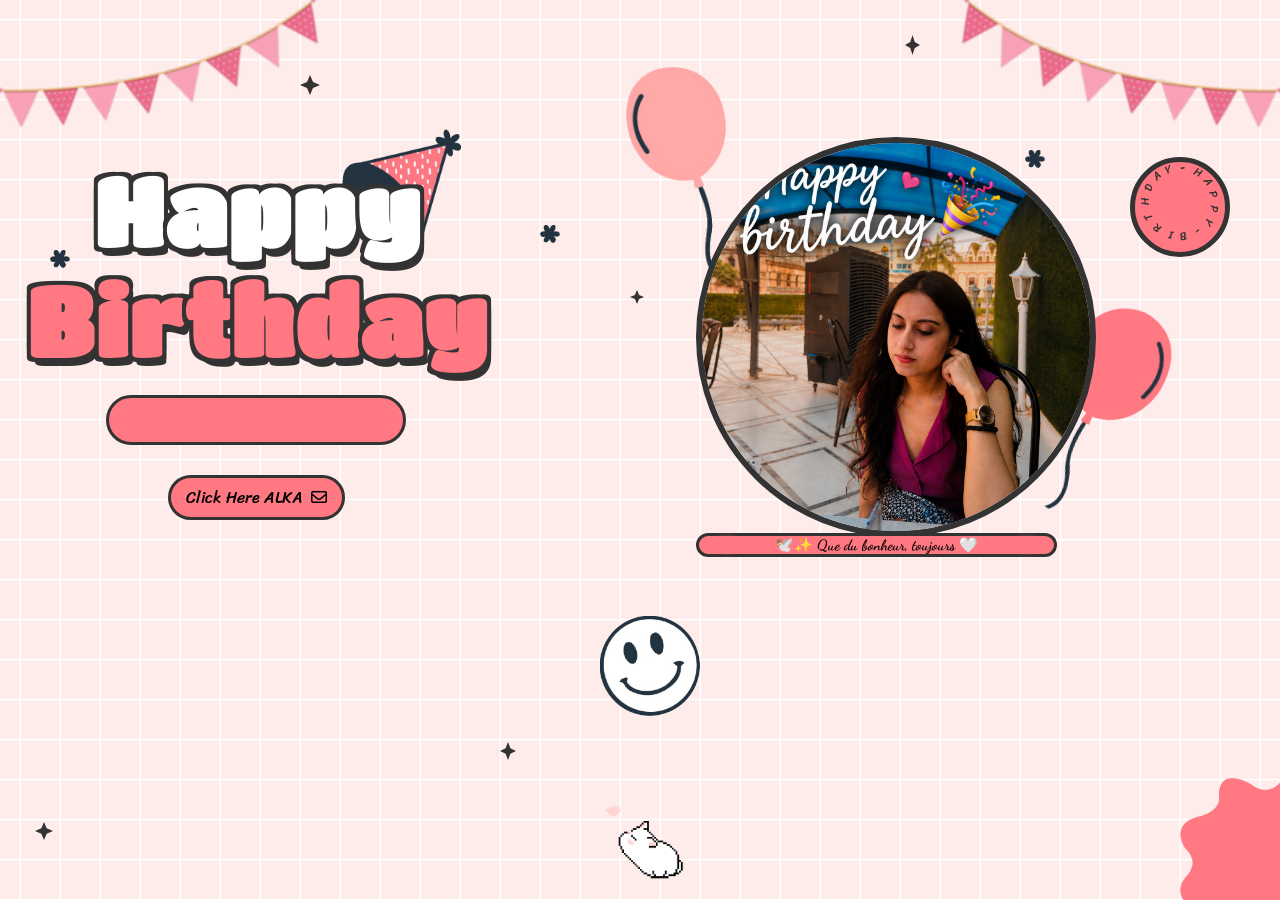
==== commit 5eb528e1: "Update index.html" ====
--- a/index.html
+++ b/index.html
@@ -68,7 +68,7 @@
                     </div>
                     <div class="name">
                         <i class="fa-solid fa-heart"></i>
-                        <span style="font-size: 14px;">🕊️✨ Que du bonheur, toujours 🤍</span>
+                        <span style="font-size: 15px;">🕊️✨ Que du bonheur, toujours 🤍</span>
                         <i class="fa-solid fa-heart"></i>
                     </div>
                     <div class="balloon_one">
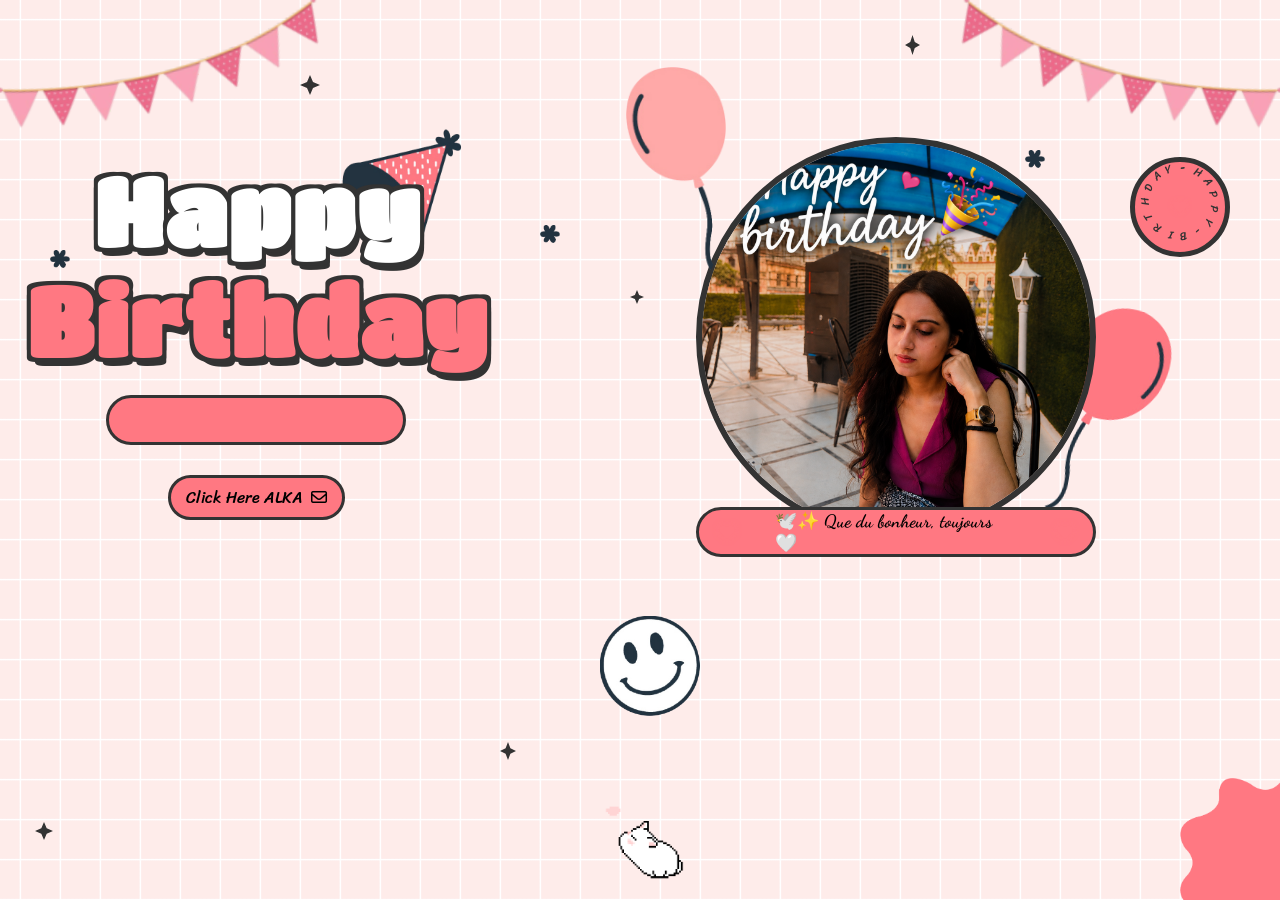
==== commit 404af7bf: "Add files via upload" ====
--- a/index.html
+++ b/index.html
@@ -68,7 +68,7 @@
                     </div>
                     <div class="name">
                         <i class="fa-solid fa-heart"></i>
-                        <span style="font-size: 15px;">🕊️✨ Que du bonheur, toujours 🤍</span>
+                        <span style="font-size: 18px;">🕊️✨ Que du bonheur, toujours 🤍</span>
                         <i class="fa-solid fa-heart"></i>
                     </div>
                     <div class="balloon_one">
@@ -144,7 +144,8 @@
 May God bless you with endless happiness, good health, success in your career, peace in your home, 
 and countless beautiful memories. Keep smiling, keep shining, and keep inspiring everyone around you.
 Today, forget the office, postpone the responsibilities, eat the cake without counting calories, and 
-enjoy every moment—you truly deserve it! Have a fantastic birthday, Bestieeeeee! God bless you always. ❤️🎉
+enjoy every moment! Have a fantastic birthday, Bestieeeeee! God bless you always. ❤️🎉
+                              Yours Faithfully - GOOGLE
 
                         </h2>
 
